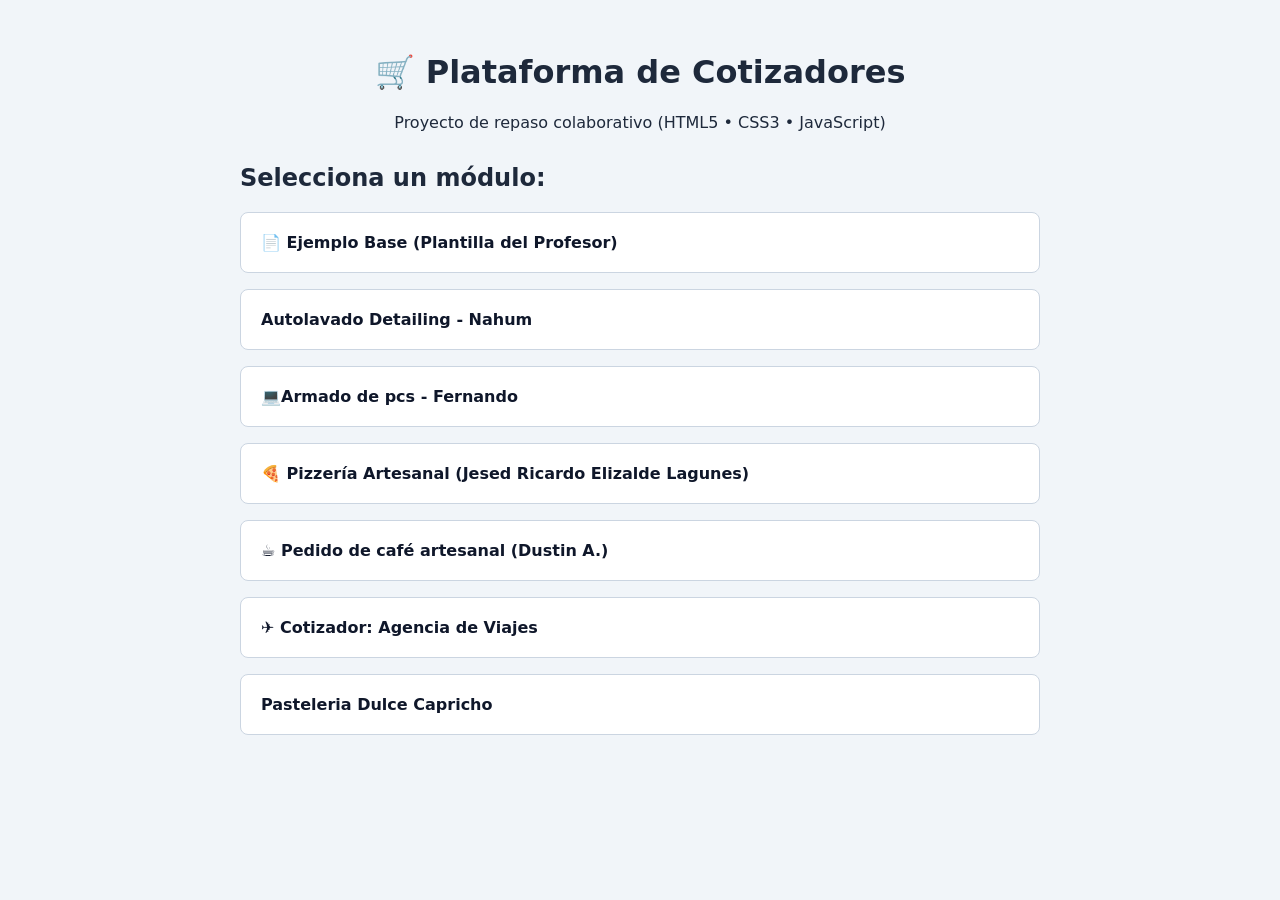
==== index.html @ a5547e8e "Merge pull request #16 from FernandoRdz26/js-fernando armado pcs js" ====
<!DOCTYPE html>
<html lang="es">
<head>
  <meta charset="UTF-8">
  <meta name="viewport" content="width=device-width, initial-scale=1.0">
  <title>Cotizadores Colaborativos - Repaso Final</title>
  <style>
    body {
      font-family: system-ui, -apple-system, sans-serif;
      background-color: #f1f5f9;
      color: #1e293b;
      max-width: 800px;
      margin: 0 auto;
      padding: 2rem 1rem;
    }
    header {
      text-align: center;
      margin-bottom: 2rem;
    }
    .menu-equipos {
      list-style: none;
      padding: 0;
      display: flex;
      flex-direction: column;
      gap: 1rem;
    }
    .menu-equipos a {
      display: block;
      background: white;
      padding: 1.25rem;
      border-radius: 8px;
      text-decoration: none;
      color: #0f172a;
      font-weight: 600;
      border: 1px solid #cbd5e1;
      transition: transform 0.2s, border-color 0.2s;
    }
    .menu-equipos a:hover {
      transform: translateX(6px);
      border-color: #2563eb;
      color: #2563eb;
    }
  </style>
</head>
<body>

  <header>
    <h1>🛒 Plataforma de Cotizadores</h1>
    <p>Proyecto de repaso colaborativo (HTML5 • CSS3 • JavaScript)</p>
  </header>

  <main>
    <h2>Selecciona un módulo:</h2>
    
    <!-- =================================================================
         INSTRUCCIONES PARA LOS EQUIPOS (SESIÓN 2):
         Agrega un <li> con el enlace a tu archivo dentro de esta lista.
         Ejemplo: <li><a href="equipo1-pizza.html">🍕 Equipo 1: Pizzería</a></li>
    ================================================================== -->
    <ul class="menu-equipos">
      <li><a href="plantilla.html">📄 Ejemplo Base (Plantilla del Profesor)</a></li>
      <!-- ⬇️ AGREGUEN SUS ENLACES DEBAJO DE ESTA LÍNEA ⬇️ -->
      <li><a href="nahum-autolavado.html">Autolavado Detailing - Nahum</a></li>
      <li><a href="armadopcs-fernando.html">💻Armado de pcs - Fernando</a></li>
      <li>
        <a href="jesed-elizalde-pizzeria.html">
          🍕 Pizzería Artesanal (Jesed Ricardo Elizalde Lagunes)
        </a>
      </li>
      <li>
        <a href="Dustin-Cafeteria.html">
          ☕ Pedido de café artesanal (Dustin A.)
        </a>
      </li>

      <li><a href="gilberto-agencia.html">✈️ Cotizador: Agencia de Viajes</a></li>

       <li><a href="italy-pasteleria.html">Pasteleria Dulce Capricho </a></li>
      <!-- ⬆️ AGREGUEN SUS ENLACES ARRIBA DE ESTA LÍNEA ⬆️ -->
    </ul>
  </main>

</body>
</html>
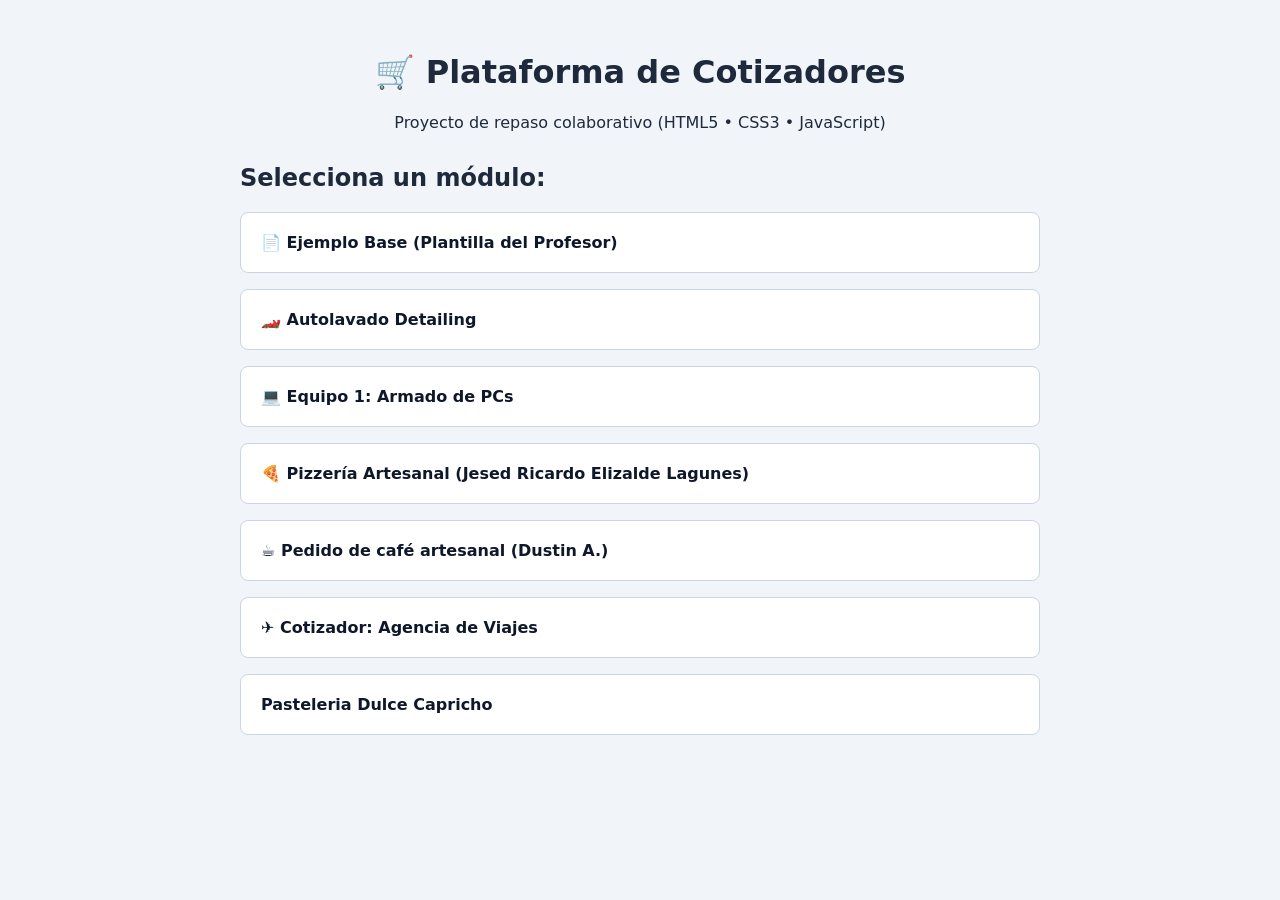
==== commit 7b589508: "Merge branch 'main' of https://github.com/al46057-creator/repaso-colaborativo" ====
--- a/index.html
+++ b/index.html
@@ -61,8 +61,8 @@
     <ul class="menu-equipos">
       <li><a href="plantilla.html">📄 Ejemplo Base (Plantilla del Profesor)</a></li>
       <!-- ⬇️ AGREGUEN SUS ENLACES DEBAJO DE ESTA LÍNEA ⬇️ -->
-      <li><a href="nahum-autolavado.html">Autolavado Detailing - Nahum</a></li>
-      <li><a href="armadopcs-fernando.html">💻Armado de pcs - Fernando</a></li>
+      <li><a href="nahum-autolavado.html">🏎️ Autolavado Detailing</a></li>
+      <li><a href="armadopcs-fernando.html">💻 Equipo 1: Armado de PCs</a></li>
       <li>
         <a href="jesed-elizalde-pizzeria.html">
           🍕 Pizzería Artesanal (Jesed Ricardo Elizalde Lagunes)
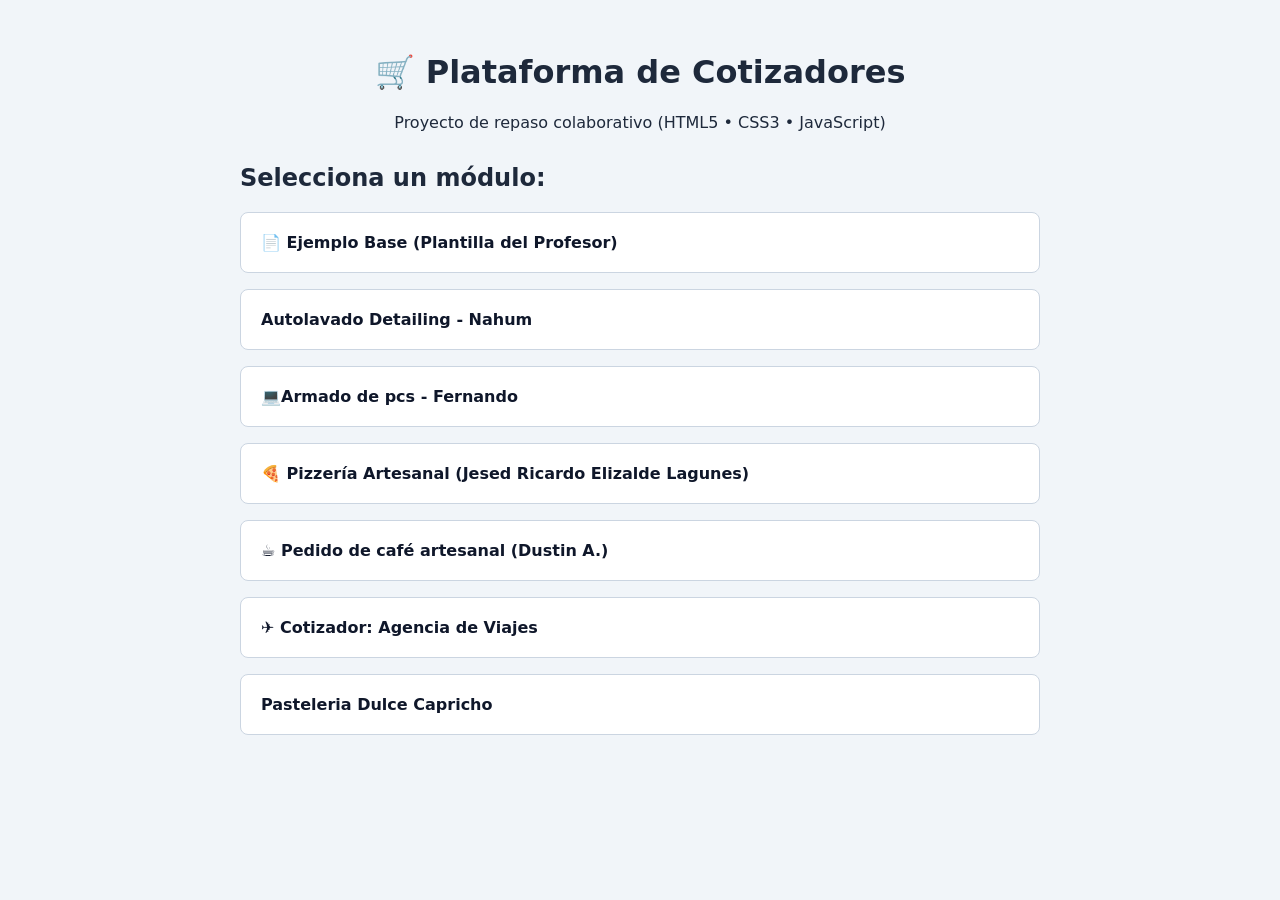
==== commit f0c2e138: "Merge branch 'IDAI-SD2026:main' into main" ====
--- a/index.html
+++ b/index.html
@@ -61,8 +61,8 @@
     <ul class="menu-equipos">
       <li><a href="plantilla.html">📄 Ejemplo Base (Plantilla del Profesor)</a></li>
       <!-- ⬇️ AGREGUEN SUS ENLACES DEBAJO DE ESTA LÍNEA ⬇️ -->
-      <li><a href="nahum-autolavado.html">🏎️ Autolavado Detailing</a></li>
-      <li><a href="armadopcs-fernando.html">💻 Equipo 1: Armado de PCs</a></li>
+      <li><a href="nahum-autolavado.html">Autolavado Detailing - Nahum</a></li>
+      <li><a href="armadopcs-fernando.html">💻Armado de pcs - Fernando</a></li>
       <li>
         <a href="jesed-elizalde-pizzeria.html">
           🍕 Pizzería Artesanal (Jesed Ricardo Elizalde Lagunes)
